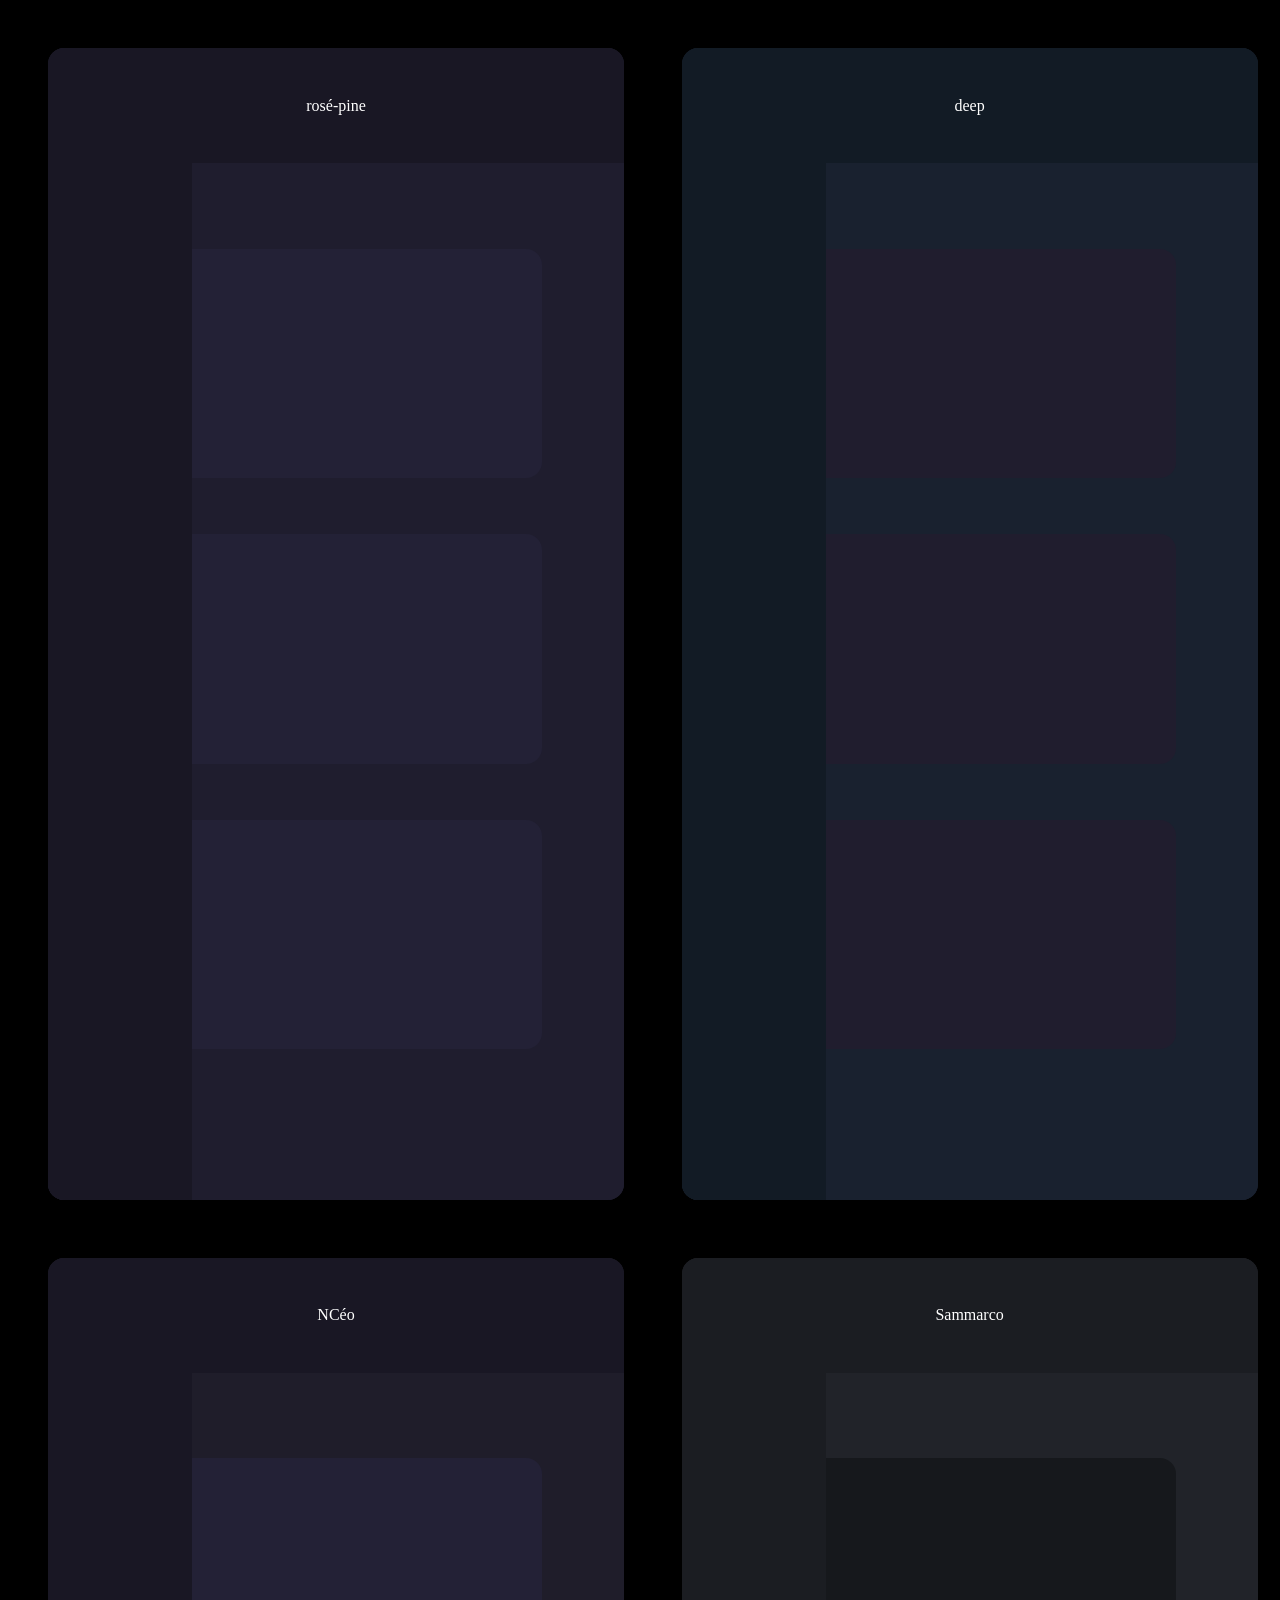
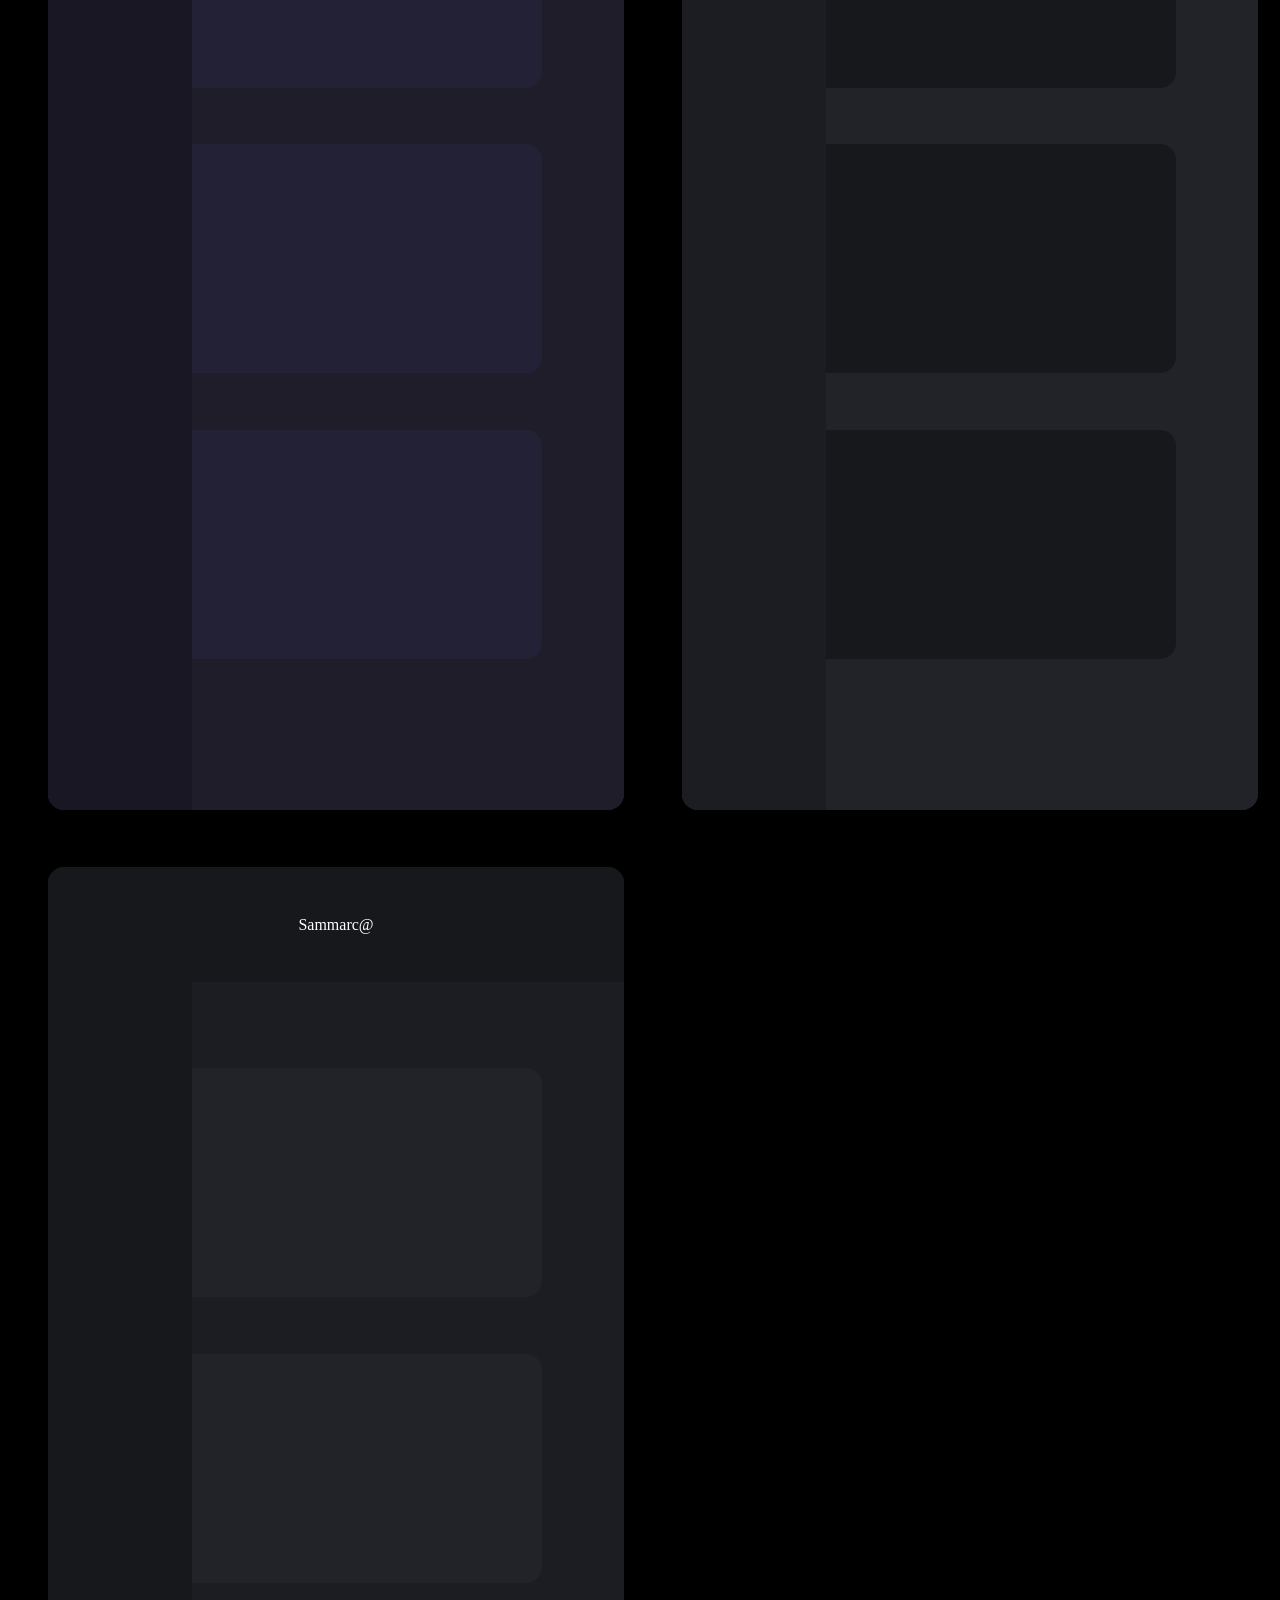
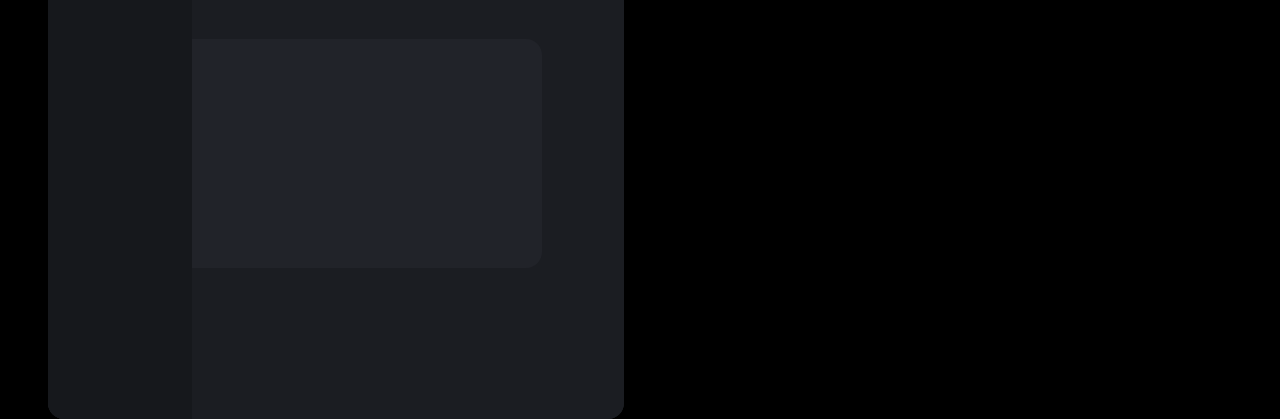
==== index.html @ fc43535a "update:  M index.html  M themes.js ?? assets/helpers.js" ====
<!doctype html>
<html lang="en">
  <head>
    <meta charset="UTF-8" />
    <meta name="viewport" content="width=device-width, initial-scale=1" />
    <title></title>
    <link href="css/style.css" rel="stylesheet" />
    <style>
      * {
        box-sizing: border-box;
        margin: 0;
        padding: 0;
      }
      body {
        background: #000;
      }
      body main {
        display: grid;
        grid-template-columns: 50% 50%;
        width: calc(100% - 2rem);
        gap: calc(5% - 0rem);
        padding: calc(5% - 1rem);
      }
    </style>
  </head>
  <body>
    <main id="main"></main>

    <script type="module">
      import { oList } from "./assets/helpers.js";
      import { themes } from "./themes.js";

      const template = (arg) => {
        const id = Math.ceil(Math.random() * 999999999);
        const style = `
        #template${id} {
          background: ${arg.c1};
          color: ${arg.text};
          width: 170px;
          width: 100%;
          aspect-ratio: 1/2;
          position: relative;
          border-radius: 1rem;
          overflow: hidden;
        }
        #appbar${id} {
          background: ${arg.c0};
          width: 100%;
          height: 10%;
          position: absolute;
          top: 0;
          left: 0;
          align-items: center;
          justify-content: center;
        }
        #sidebar${id} {
          background: ${arg.c0};
          width: 25%;
          height: calc( 100% - 25px );
          position: absolute;
          top: 25px;
          left: 0;
        }
        #main${id} {
          background: ${arg.c1};
          width: 100%;
          height: 100%;
          margin-top: 25px;
          flex-flow: column;
          align-items: center;
          justify-content: center;
        }
        #card${id} {
          background: ${arg.c2};
          border-radius: 1rem;
          flex-flow: column;
          width: 75%;
          aspect-ratio: 1.8/1;
          margin: 0 auto;
        }
        #card-header${id} {
          background: ${arg.c0};
        }
        template-tag, #appbar${id}, #sidebar${id}, #main${id}, #card${id}, #card${id} > #card-header${id} {
          display: flex;
        }
        `;
        return `
          <template-tag id="template${id}">
            <style>${style}</style>
            <appbar id="appbar${id}">${arg.id}</appbar>
            <sidebar id="sidebar${id}"></sidebar>
            <main id="main${id}">
              ${[...Array(3)]
                .map(
                  (_) => `<card id="card${id}">
                <header id="card-header${id}"></header>
              </card>`,
                )
                .join("")}
            </main>
          </template-tag>
        `;
      };

      // using oList
      // oList(themes).map((_) => (main.innerHTML += template(_)));

      // using oMap
      main.innerHTML += themes.oMap((_) => template(_)).join("");
    </script>
  </body>
</html>
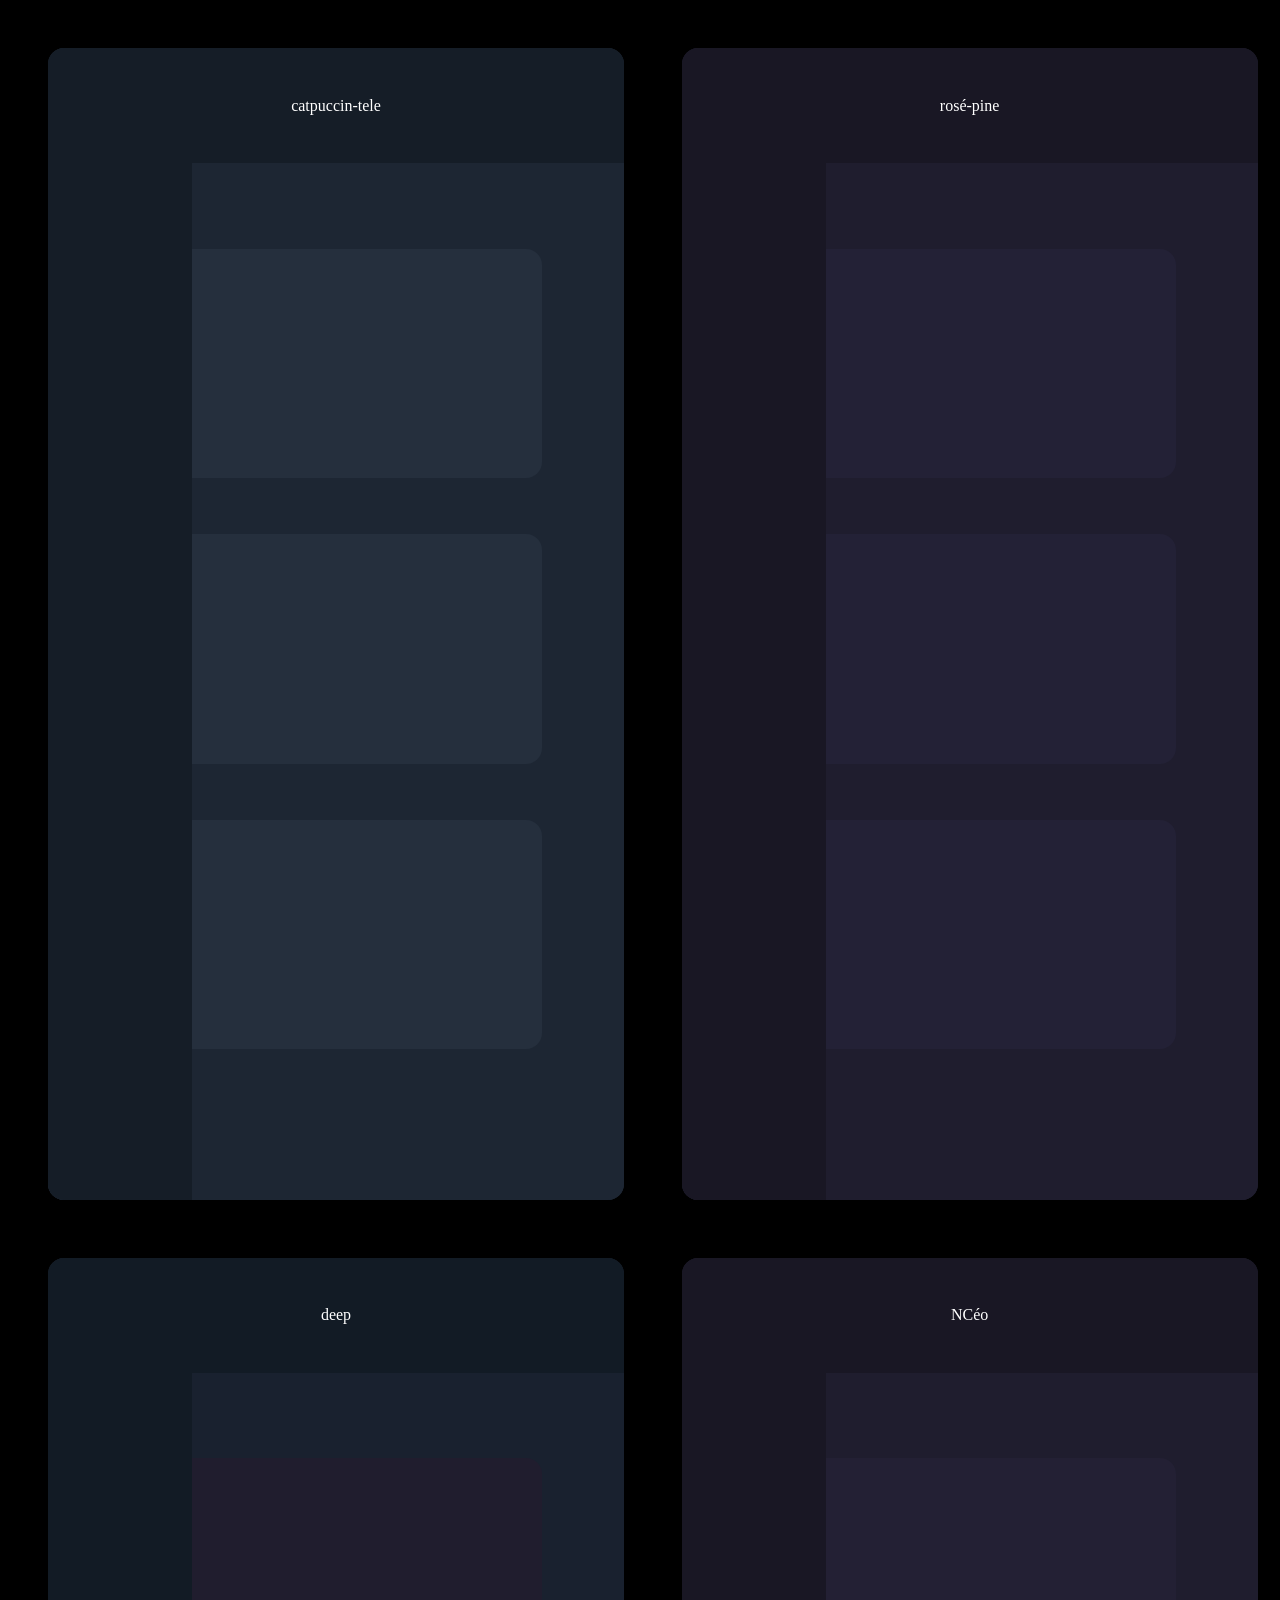
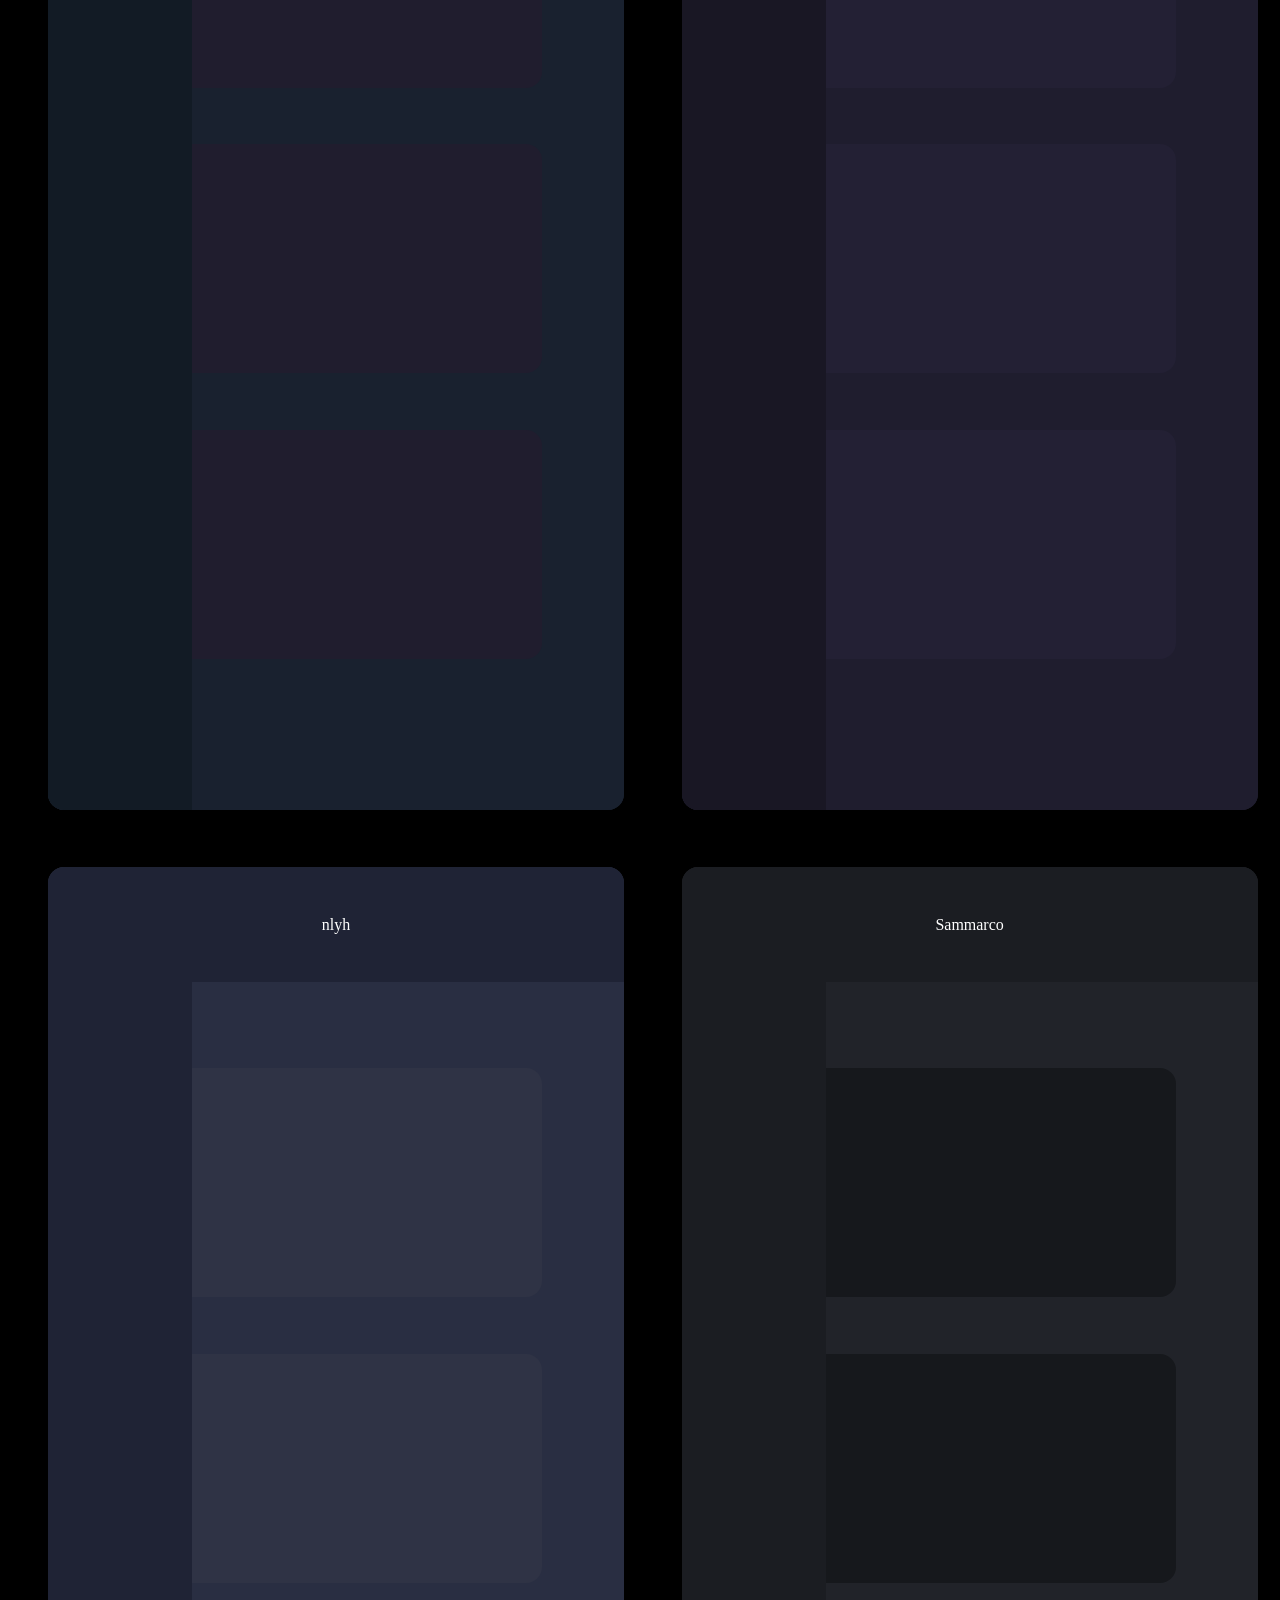
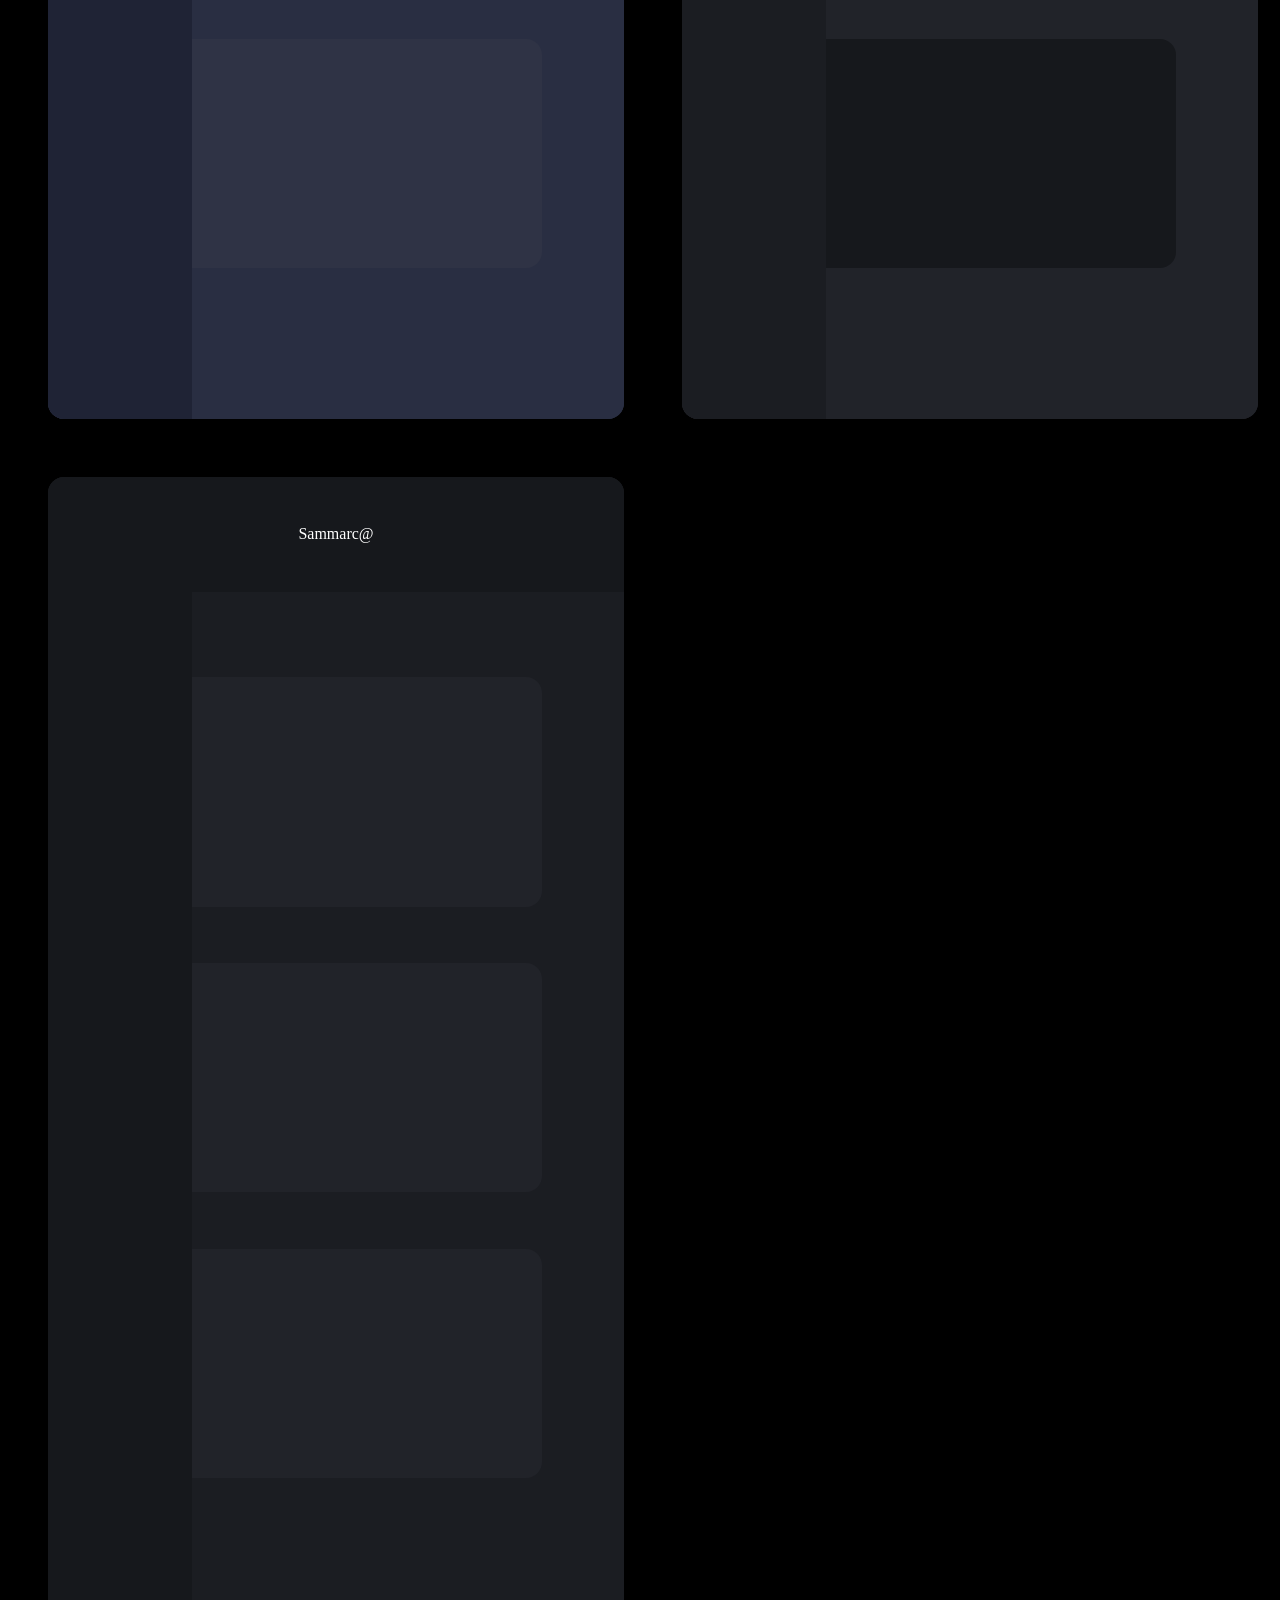
==== commit f8b0e5ee: "update:  M index.html ?? assets/hexConverter.js" ====
--- a/index.html
+++ b/index.html
@@ -6,6 +6,21 @@
     <title></title>
     <link href="css/style.css" rel="stylesheet" />
     <style>
+      :root {
+        --nc-0: #191724;
+        --nc-1: #1f1d2e;
+
+        // 0 => ( 0 - 2 ) => ( 0 + 11 )
+        --nc11-0: #191724;
+        --nc11-1: #1f1d2a;
+        --nc11-2: #252330;
+
+        // 0 => ( 0 - 2 ) => ( 0 + 15 )
+        --nc15-0: #191728;
+        --nc15-1: #1f1d2e;
+        --nc15-2: #252334
+      }
+
       * {
         box-sizing: border-box;
         margin: 0;
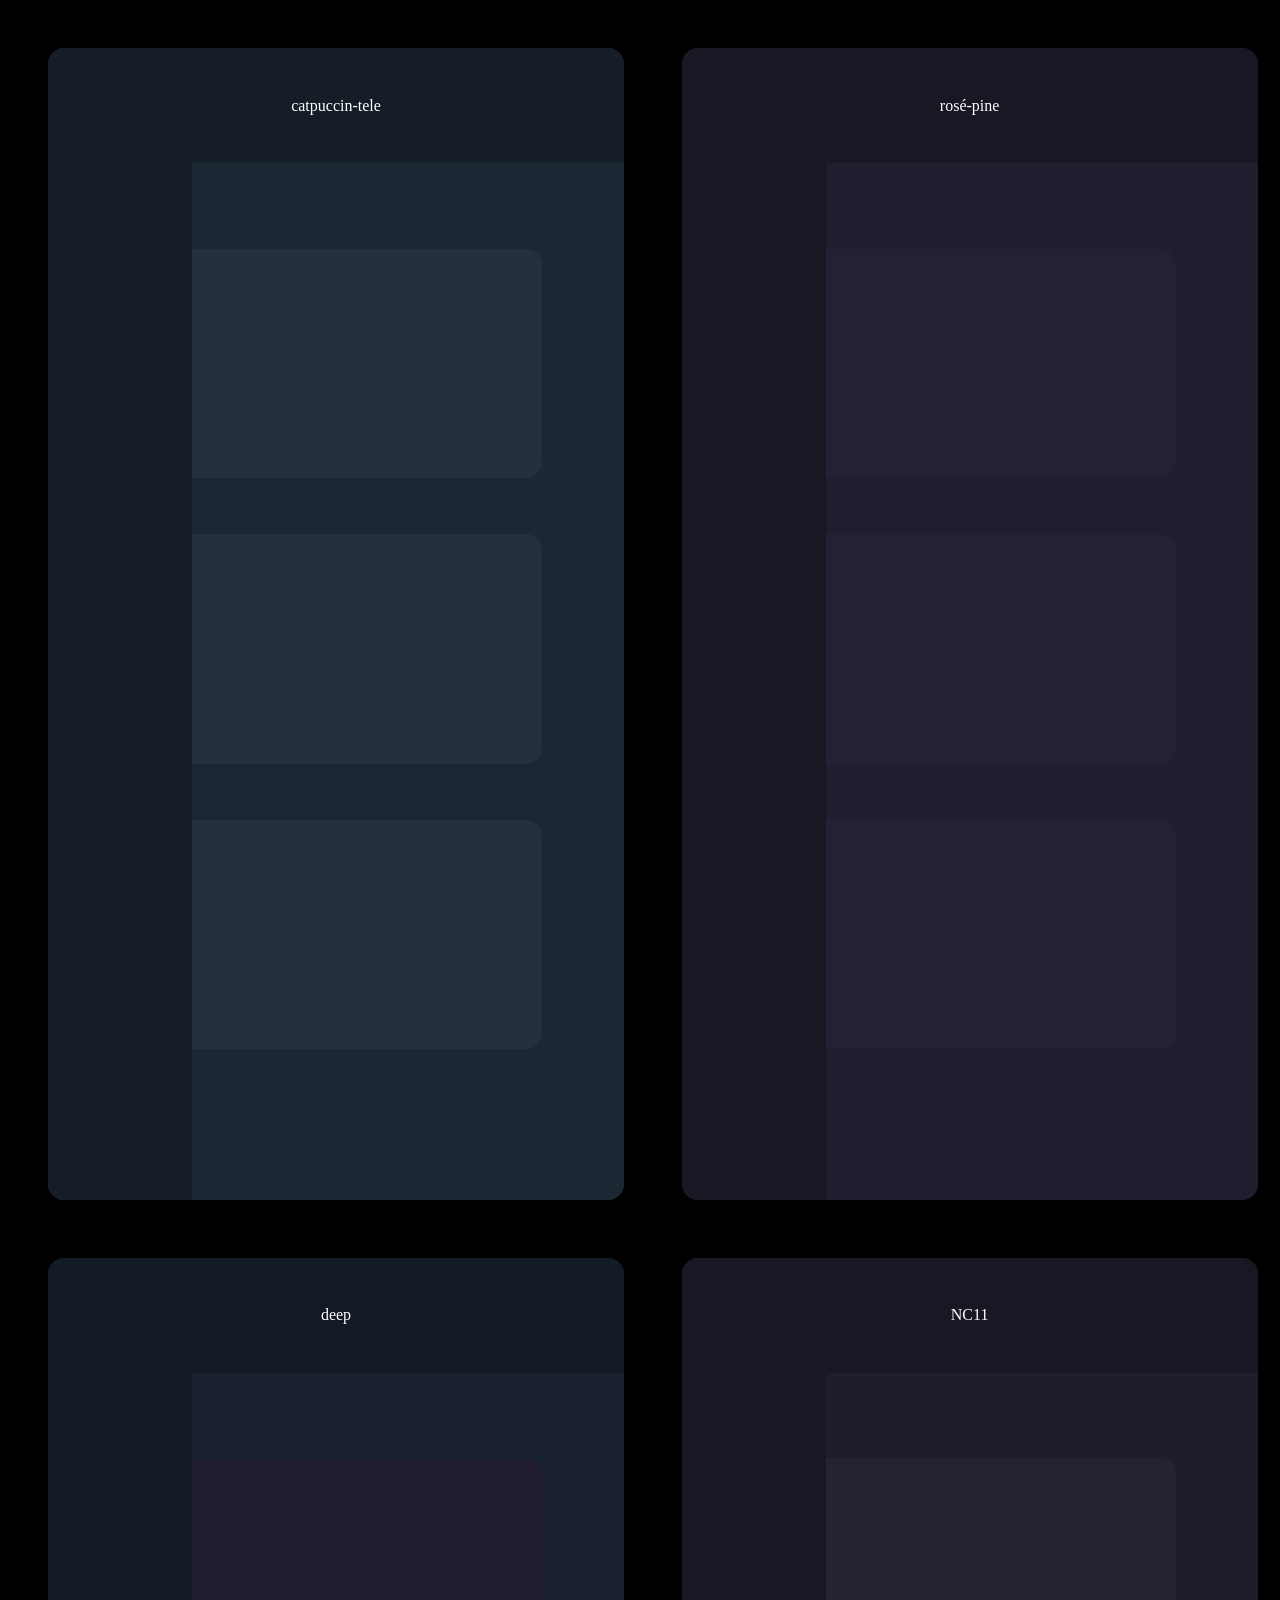
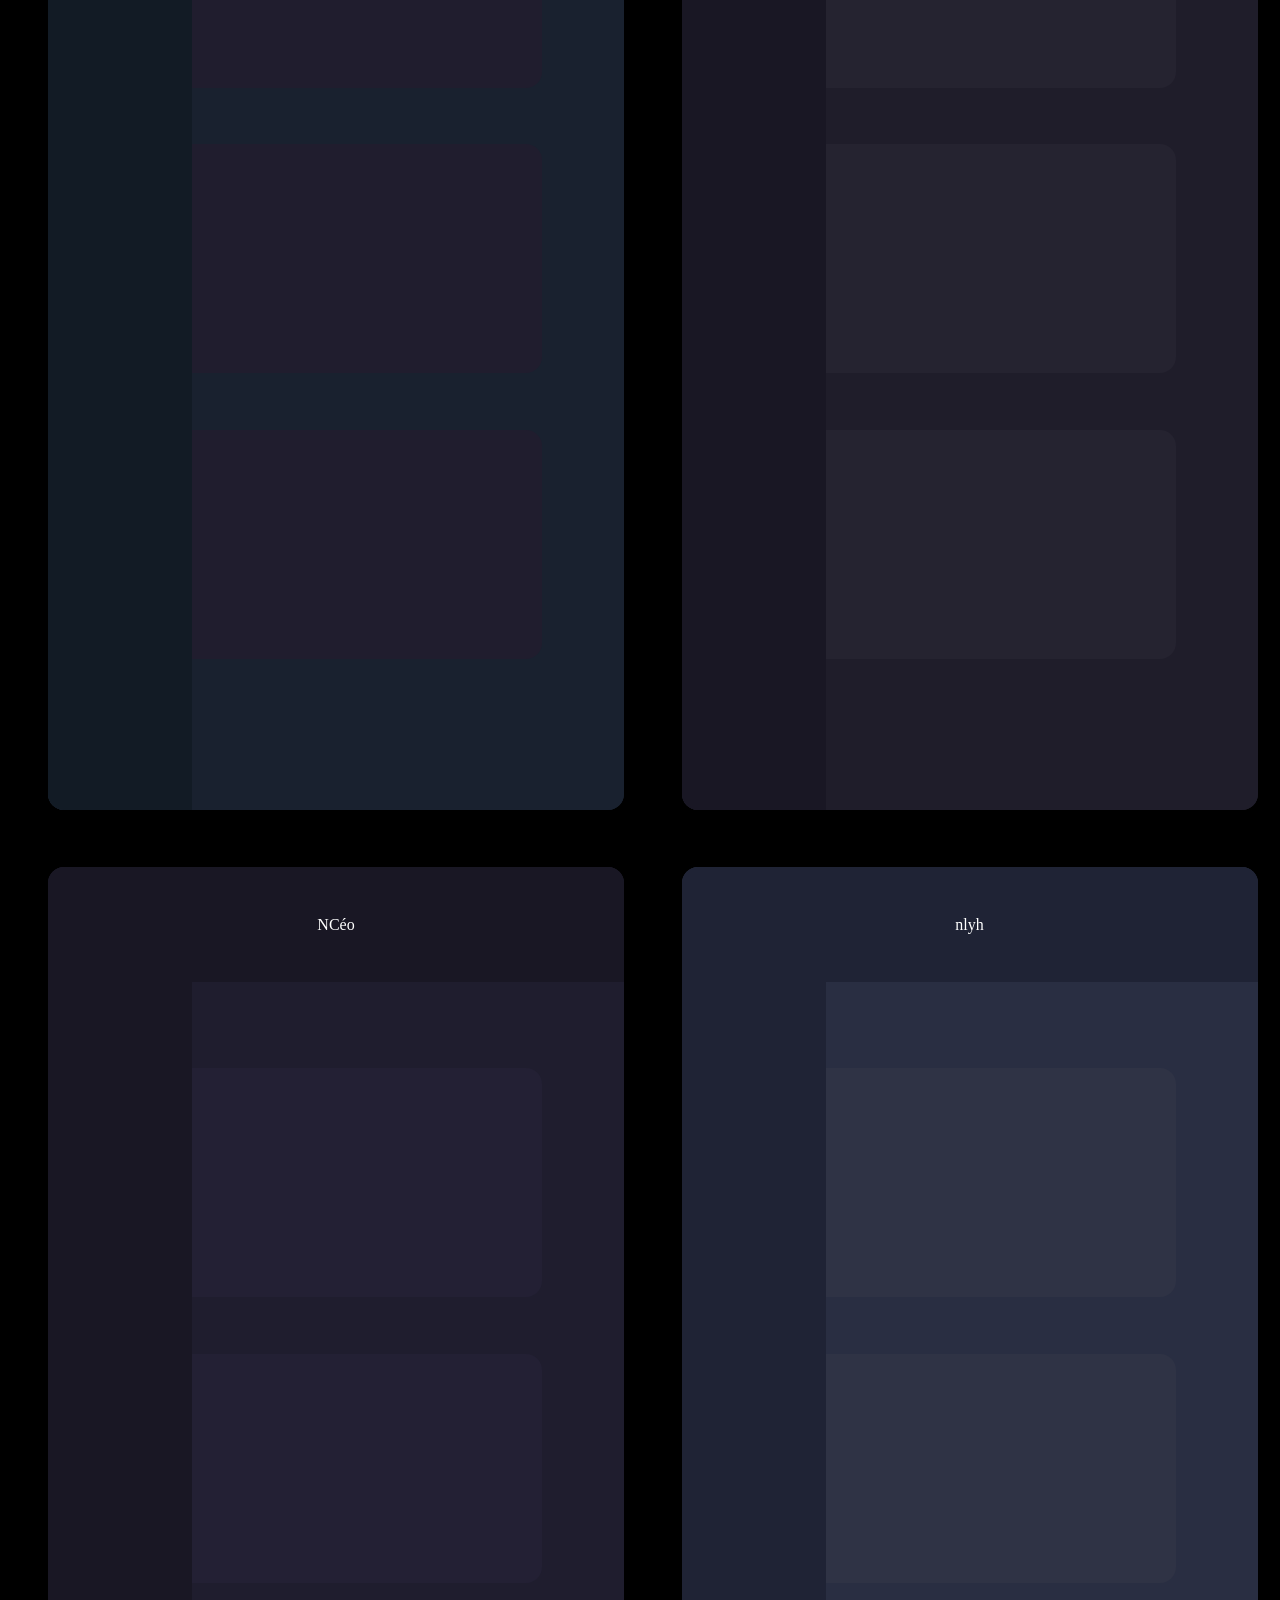
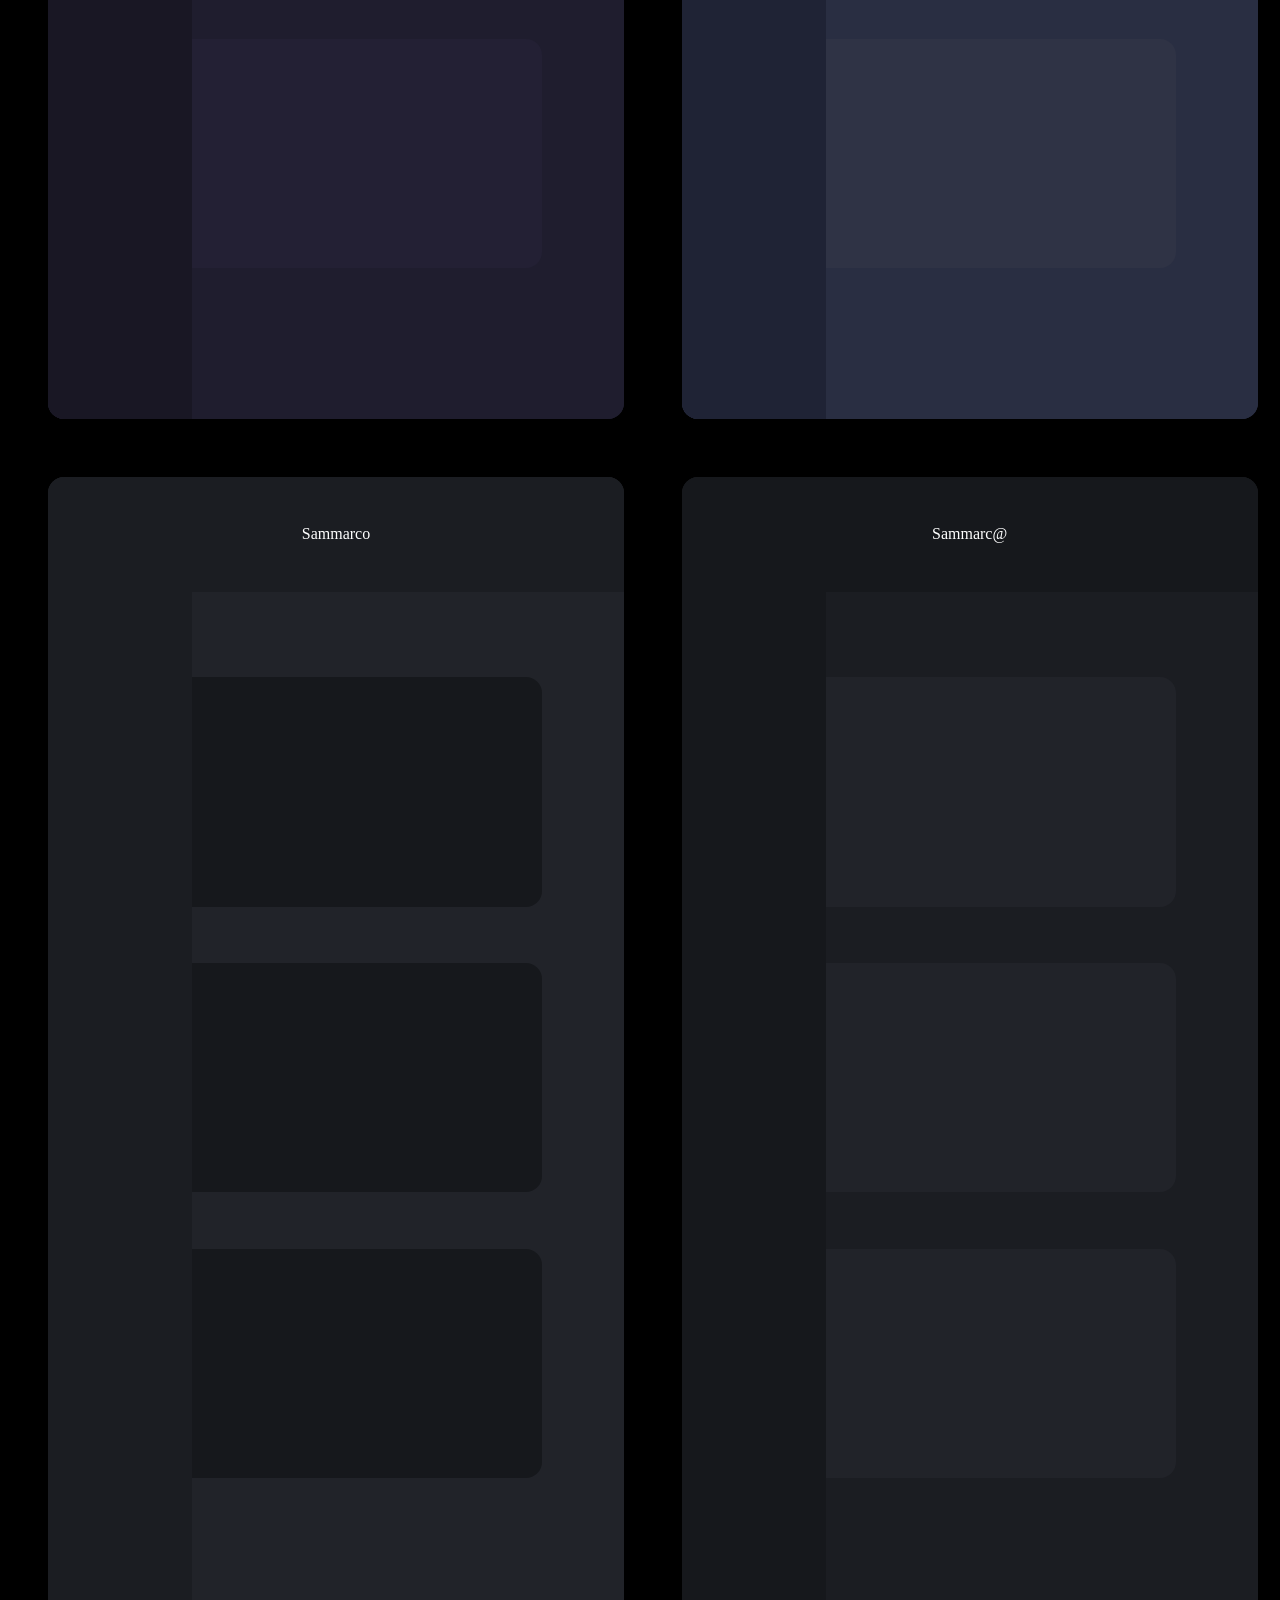
==== commit 798d987e: "update:  M index.html" ====
--- a/index.html
+++ b/index.html
@@ -46,7 +46,8 @@
       import { themes } from "./themes.js";
 
       const template = (arg) => {
-        const id = Math.ceil(Math.random() * 999999999);
+        const id = crypto.randomUUID();
+
         const style = `
         #template${id} {
           background: ${arg.c1};
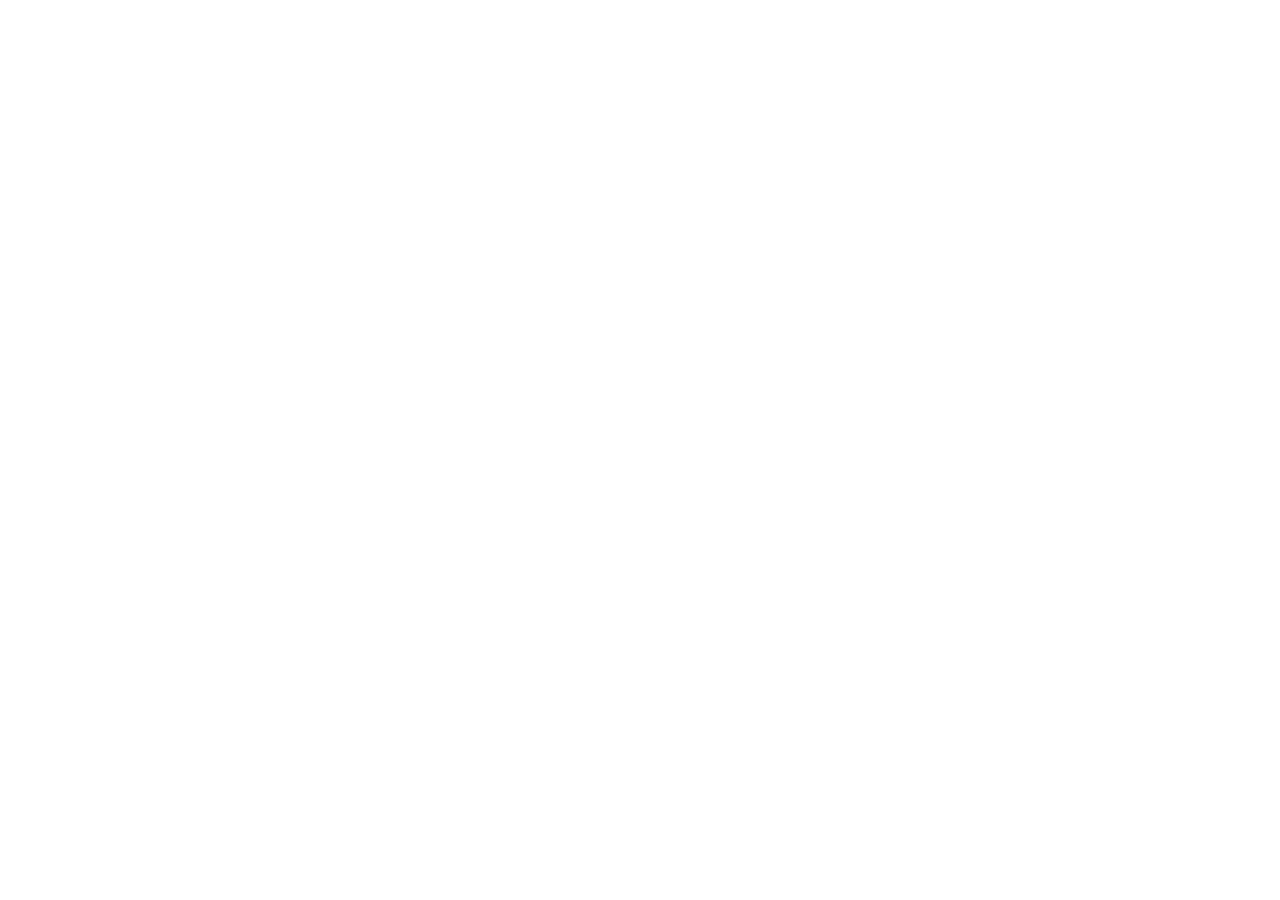
==== commit 08043a7d: "update:  D cores.html  M index.html ?? index0.html" ====
--- a/index.html
+++ b/index.html
@@ -2,128 +2,37 @@
 <html lang="en">
   <head>
     <meta charset="UTF-8" />
-    <meta name="viewport" content="width=device-width, initial-scale=1" />
-    <title></title>
-    <link href="css/style.css" rel="stylesheet" />
+    <title>PROTO: CORES</title>
+    <meta name="viewport" content="width=device-width, initial-scale=1.0" />
+    <link rel="preconnect" href="https://fonts.googleapis.com" />
+    <link
+      href="https://fonts.googleapis.com/css2?family=Inter:wght@400;700&display=swap"
+      rel="stylesheet"
+    />
+    <script src="./assets/jsLib.js"></script>
+    <script src="https://cdn.tailwindcss.com"></script>
+    <script src="https://unpkg.com/@babel/standalone/babel.min.js"></script>
+    <script src="https://cdnjs.cloudflare.com/ajax/libs/crypto-js/4.2.0/crypto-js.min.js"></script>
     <style>
-      :root {
-        --nc-0: #191724;
-        --nc-1: #1f1d2e;
-
-        // 0 => ( 0 - 2 ) => ( 0 + 11 )
-        --nc11-0: #191724;
-        --nc11-1: #1f1d2a;
-        --nc11-2: #252330;
-
-        // 0 => ( 0 - 2 ) => ( 0 + 15 )
-        --nc15-0: #191728;
-        --nc15-1: #1f1d2e;
-        --nc15-2: #252334
-      }
-
-      * {
-        box-sizing: border-box;
+      body {
+        font-family: "Inter", sans-serif;
         margin: 0;
         padding: 0;
       }
-      body {
-        background: #000;
-      }
-      body main {
-        display: grid;
-        grid-template-columns: 50% 50%;
-        width: calc(100% - 2rem);
-        gap: calc(5% - 0rem);
-        padding: calc(5% - 1rem);
-      }
     </style>
   </head>
-  <body>
-    <main id="main"></main>
-
-    <script type="module">
-      import { oList } from "./assets/helpers.js";
-      import { themes } from "./themes.js";
-
-      const template = (arg) => {
-        const id = crypto.randomUUID();
-
-        const style = `
-        #template${id} {
-          background: ${arg.c1};
-          color: ${arg.text};
-          width: 170px;
-          width: 100%;
-          aspect-ratio: 1/2;
-          position: relative;
-          border-radius: 1rem;
-          overflow: hidden;
+  <body class="bg-[#0f172a] text-slate-200">
+    <div id="app_root"></div>
+    <script type="importmap">
+      {
+        "imports": {
+          "react": "https://esm.sh/react@19",
+          "react-dom/client": "https://esm.sh/react-dom@19/client",
+          "react-router-dom": "https://esm.sh/react-router-dom@6"
         }
-        #appbar${id} {
-          background: ${arg.c0};
-          width: 100%;
-          height: 10%;
-          position: absolute;
-          top: 0;
-          left: 0;
-          align-items: center;
-          justify-content: center;
-        }
-        #sidebar${id} {
-          background: ${arg.c0};
-          width: 25%;
-          height: calc( 100% - 25px );
-          position: absolute;
-          top: 25px;
-          left: 0;
-        }
-        #main${id} {
-          background: ${arg.c1};
-          width: 100%;
-          height: 100%;
-          margin-top: 25px;
-          flex-flow: column;
-          align-items: center;
-          justify-content: center;
-        }
-        #card${id} {
-          background: ${arg.c2};
-          border-radius: 1rem;
-          flex-flow: column;
-          width: 75%;
-          aspect-ratio: 1.8/1;
-          margin: 0 auto;
-        }
-        #card-header${id} {
-          background: ${arg.c0};
-        }
-        template-tag, #appbar${id}, #sidebar${id}, #main${id}, #card${id}, #card${id} > #card-header${id} {
-          display: flex;
-        }
-        `;
-        return `
-          <template-tag id="template${id}">
-            <style>${style}</style>
-            <appbar id="appbar${id}">${arg.id}</appbar>
-            <sidebar id="sidebar${id}"></sidebar>
-            <main id="main${id}">
-              ${[...Array(3)]
-                .map(
-                  (_) => `<card id="card${id}">
-                <header id="card-header${id}"></header>
-              </card>`,
-                )
-                .join("")}
-            </main>
-          </template-tag>
-        `;
-      };
-
-      // using oList
-      // oList(themes).map((_) => (main.innerHTML += template(_)));
-
-      // using oMap
-      main.innerHTML += themes.oMap((_) => template(_)).join("");
+      }
     </script>
+    <script type="text/babel" data-type="module" src="./cores.jsx"></script>
   </body>
 </html>
+
